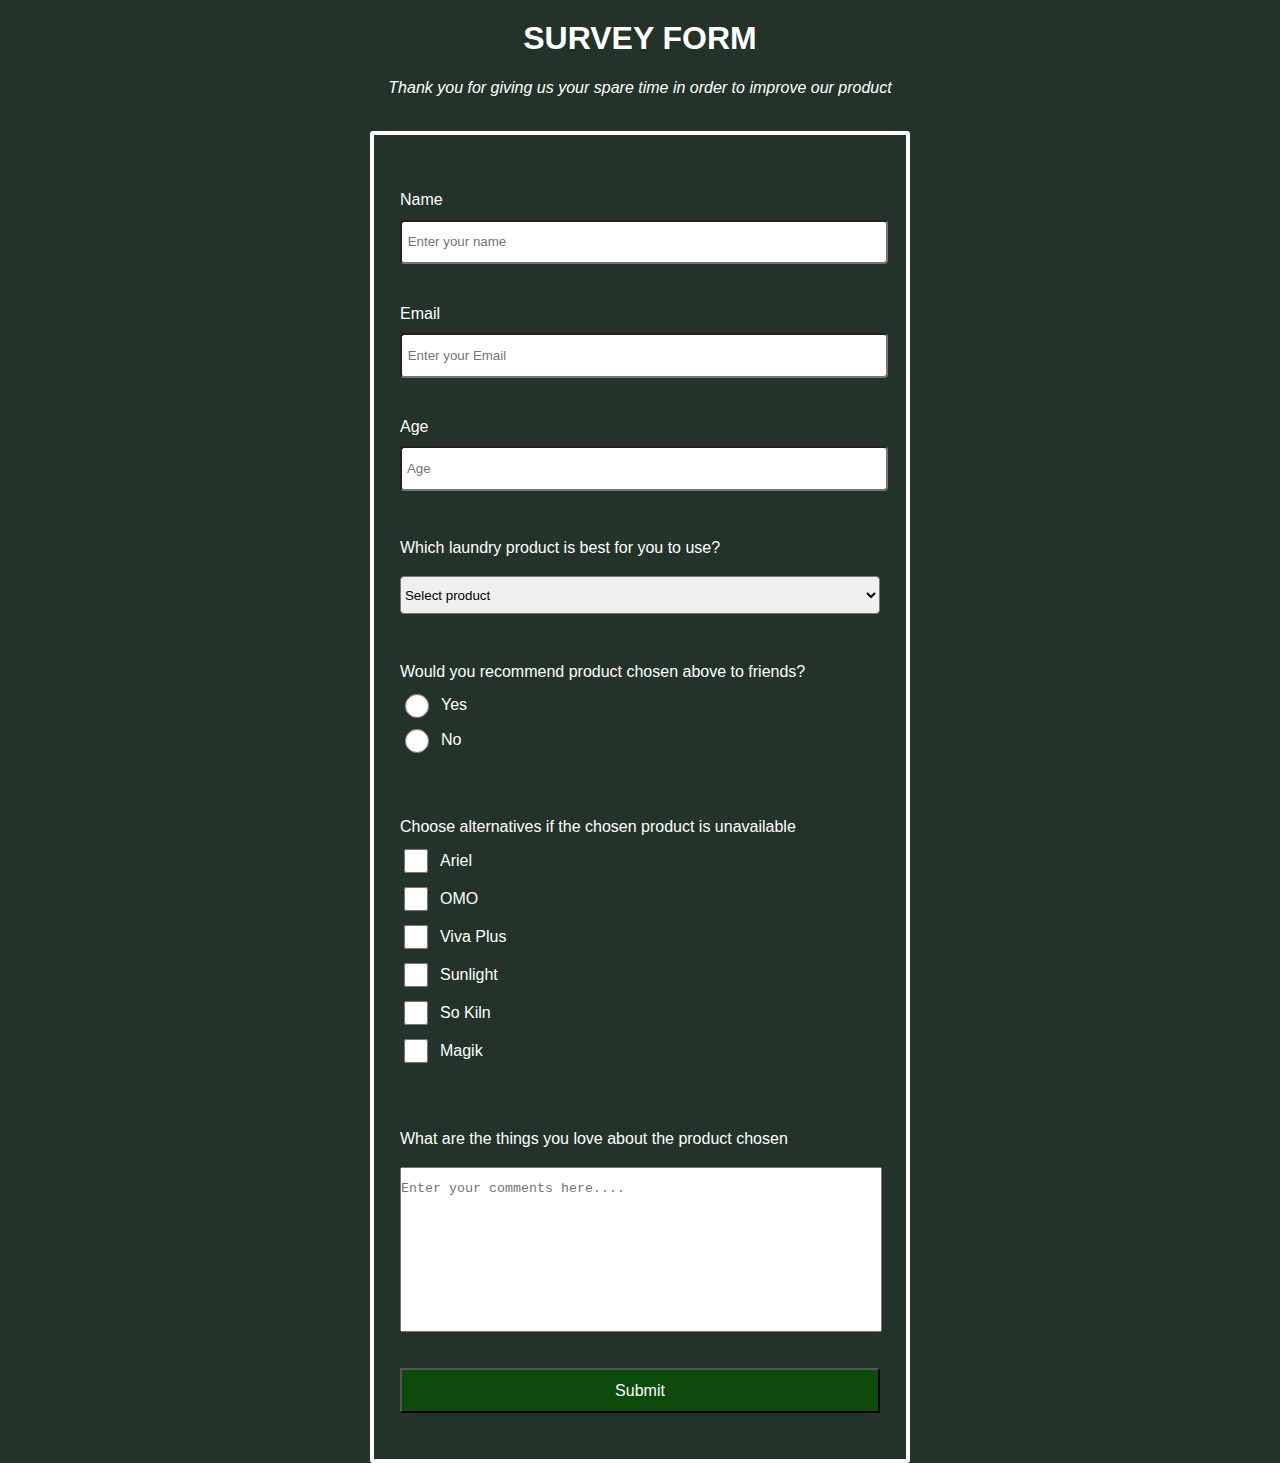
==== index.html @ c590c8d7 "Practice make perfect" ====
<!DOCTYPE html>
<html lang="en">

<head>
    <meta charset="UTF-8">
    <meta name="viewport" content="width=device-width, initial-scale=1.0">
    <title>Survey form</title>
    <link rel="stylesheet" href="index.css">
</head>

<body>
    <header>
        <h1 id="title">SURVEY FORM</h1>
        <p id="description">Thank you for giving us your spare time in order to improve our product
        </p>
    </header>
    <main>
        <div class="form-container">
            <form action="#" method="post" id="survey-form">
                <div class="form-group">
                    <label for="name" id="name-label">Name</label>
                    <input type="text" class="input-text" name="name" id="name" placeholder=" Enter your name" required>
                </div>
                <div class="form-group">
                    <label for="email" id="email-label">Email</label>
                    <input type="email" class="input-email" name="email" id="email" placeholder=" Enter your Email" required>
                </div>
                <div class="form-group">
                    <label for="age" id="number-label">Age</label>
                    <input type="number" class="input-number" name="age" id="number" min="12" max="90" required placeholder=" Age">
                </div>
                <div class="form-group">
                    <p>Which laundry product is best for you to use?</p>
                    <select name="laundry-products" id="dropdown">
                        <option value="" disabled selected>Select product</option>
                        <option value="Ariel">Ariel</option>
                        <option value="Viva-Plus">Viva Plus</option>
                        <option value="Sunlight">Sunlight</option>
                        <option value="So-Kiln">So Kiln</option>
                        <option value="Magik">Magik</option>
                        <option value="OMO">OMO</option>
                    </select>
                </div>
                <div class="form-group">
                    <p>Would you recommend product chosen above to friends?
                        <label for="yes"><input type="radio" name="answer" class="input-radio">Yes</label>
                        <label for="no"><input type="radio" name="answer" class="input-radio">No</label>
                    </p>
                </div>
                <div class="form-group">
                    <p>Choose alternatives if the chosen product is unavailable
                        <label for="alternatives" class="alternatives">
                            <input type="checkbox" class="input-checkbox" name="alternatives" id="Ariel">
                            Ariel
                        </label>
                        <label for="alternatives" class="alternatives">
                            <input type="checkbox" class="input-checkbox" name="alternatives" id="OMO">
                            OMO
                        </label>
                        <label for="alternatives" class="alternatives">
                            <input type="checkbox" class="input-checkbox" name="alternatives" id="Viva-Plus">
                            Viva Plus
                        </label>
                        <label for="alternatives" class="alternatives">
                            <input type="checkbox" class="input-checkbox" name="alternatives" id="sunlight">
                            Sunlight
                        </label>
                        <label for="alternatives" class="alternatives">
                            <input type="checkbox" class="input-checkbox" name="alternatives" id="So-Kiln">
                            So Kiln
                        </label>
                        <label for="alternatives" class="alternatives">
                            <input type="checkbox" class="input-checkbox" name="alternatives" id="Magik">
                            Magik
                        </label>
                    </p>
                </div>
                <div class="form-group">
                    <p>What are the things you love about the product chosen</p>
                    <textarea name="comments" class="comment-box" id="comment" cols="40" rows="10"
                        placeholder="Enter your comments here...."></textarea>
                </div>
                <div class="form-group">
                    <button type="submit">Submit</button>
                </div>
            </form>
        </div>
    </main>
</body>

</html>
---- index.css ----
body {
    width: 100%;
    height: 100vh;
    margin: 0;
    background-color: #233329;
    color: #fff;
    font-family: Verdana, Geneva, Tahoma, sans-serif;
    font-weight: 500;
    font-size: 1rem;
    line-height: 1.4;
}

#description {
    font-style: italic;
}

#title, #description {
    text-align: center;
    margin: 0.5em auto;
}

.form-container {
    border: 4px solid #fff;
    margin: 2rem auto;
    width: 40vw;
    max-height: max-content;
    padding: 30px 10px;
    border-radius: 3px;
}

label {
    display: flex;
    align-items: center;
    margin: 0.5rem 0;
}
 
.input-text, .input-email, .input-number, select {
    width: 100%;
    height: 2.9em;
    border-radius: 4px;
}

.form-group {
    padding: 0.9em;
    margin: 0.1em;
    box-sizing: border-box;
}

.alternatives {
    display: flex;
    align-items: center;
    margin-bottom: 0.5em;
}

.input-checkbox, .input-radio {
    margin-right: 0.9em;
    min-width: 1.5rem;
    min-height: 1.5rem;
}

.comment-box {
    min-height: 138px;
    width: 100%;
    resize: none;
    padding: 0.8rem 0 0 0;
}

button {
    width: 100%;
    padding: 0.7rem;
    background-color: #0C4B0C;
    color: inherit;
    font-family: inherit;
    font-size: inherit;
    font-weight: inherit;
}
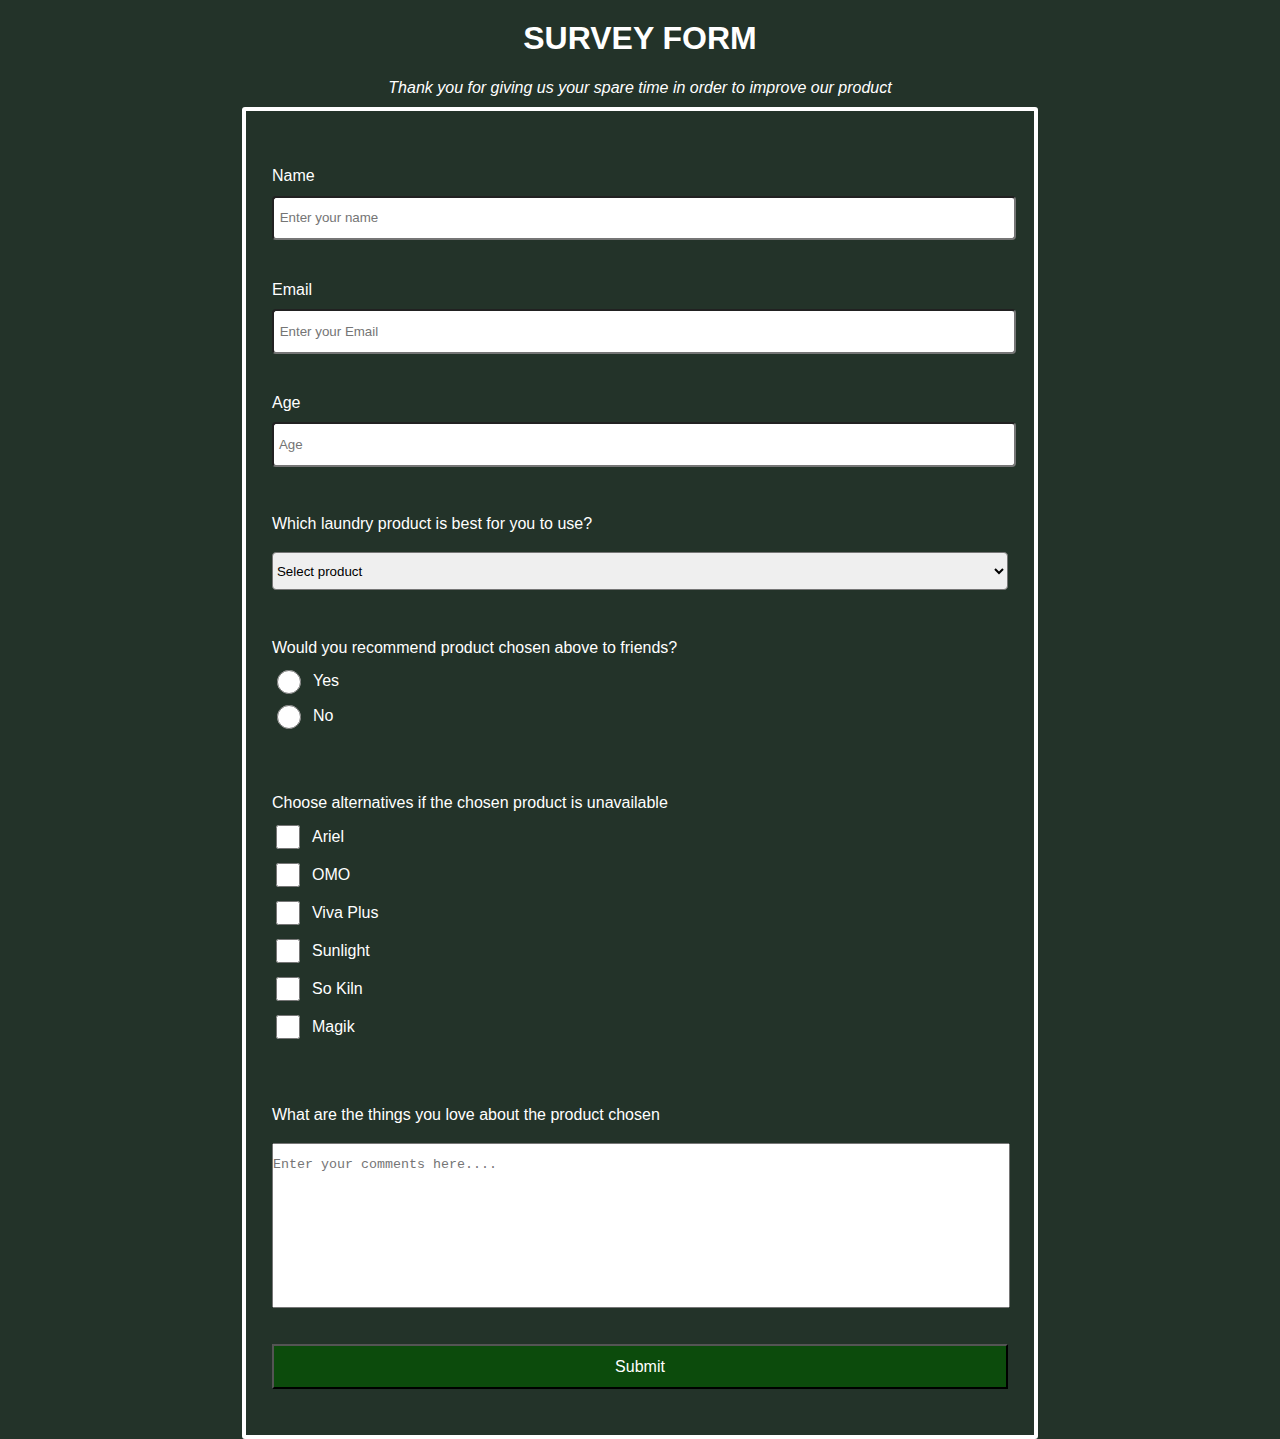
==== commit 893aedcb: "some changes were made" ====
--- a/index.html
+++ b/index.html
@@ -23,11 +23,13 @@
                 </div>
                 <div class="form-group">
                     <label for="email" id="email-label">Email</label>
-                    <input type="email" class="input-email" name="email" id="email" placeholder=" Enter your Email" required>
+                    <input type="email" class="input-email" name="email" id="email" placeholder=" Enter your Email"
+                        required>
                 </div>
                 <div class="form-group">
                     <label for="age" id="number-label">Age</label>
-                    <input type="number" class="input-number" name="age" id="number" min="12" max="90" required placeholder=" Age">
+                    <input type="number" class="input-number" name="age" id="number" min="12" max="90" required
+                        placeholder=" Age">
                 </div>
                 <div class="form-group">
                     <p>Which laundry product is best for you to use?</p>
--- a/index.css
+++ b/index.css
@@ -21,8 +21,8 @@
 
 .form-container {
     border: 4px solid #fff;
-    margin: 2rem auto;
-    width: 40vw;
+    margin: 0 auto;
+    width: 60vw;
     max-height: max-content;
     padding: 30px 10px;
     border-radius: 3px;
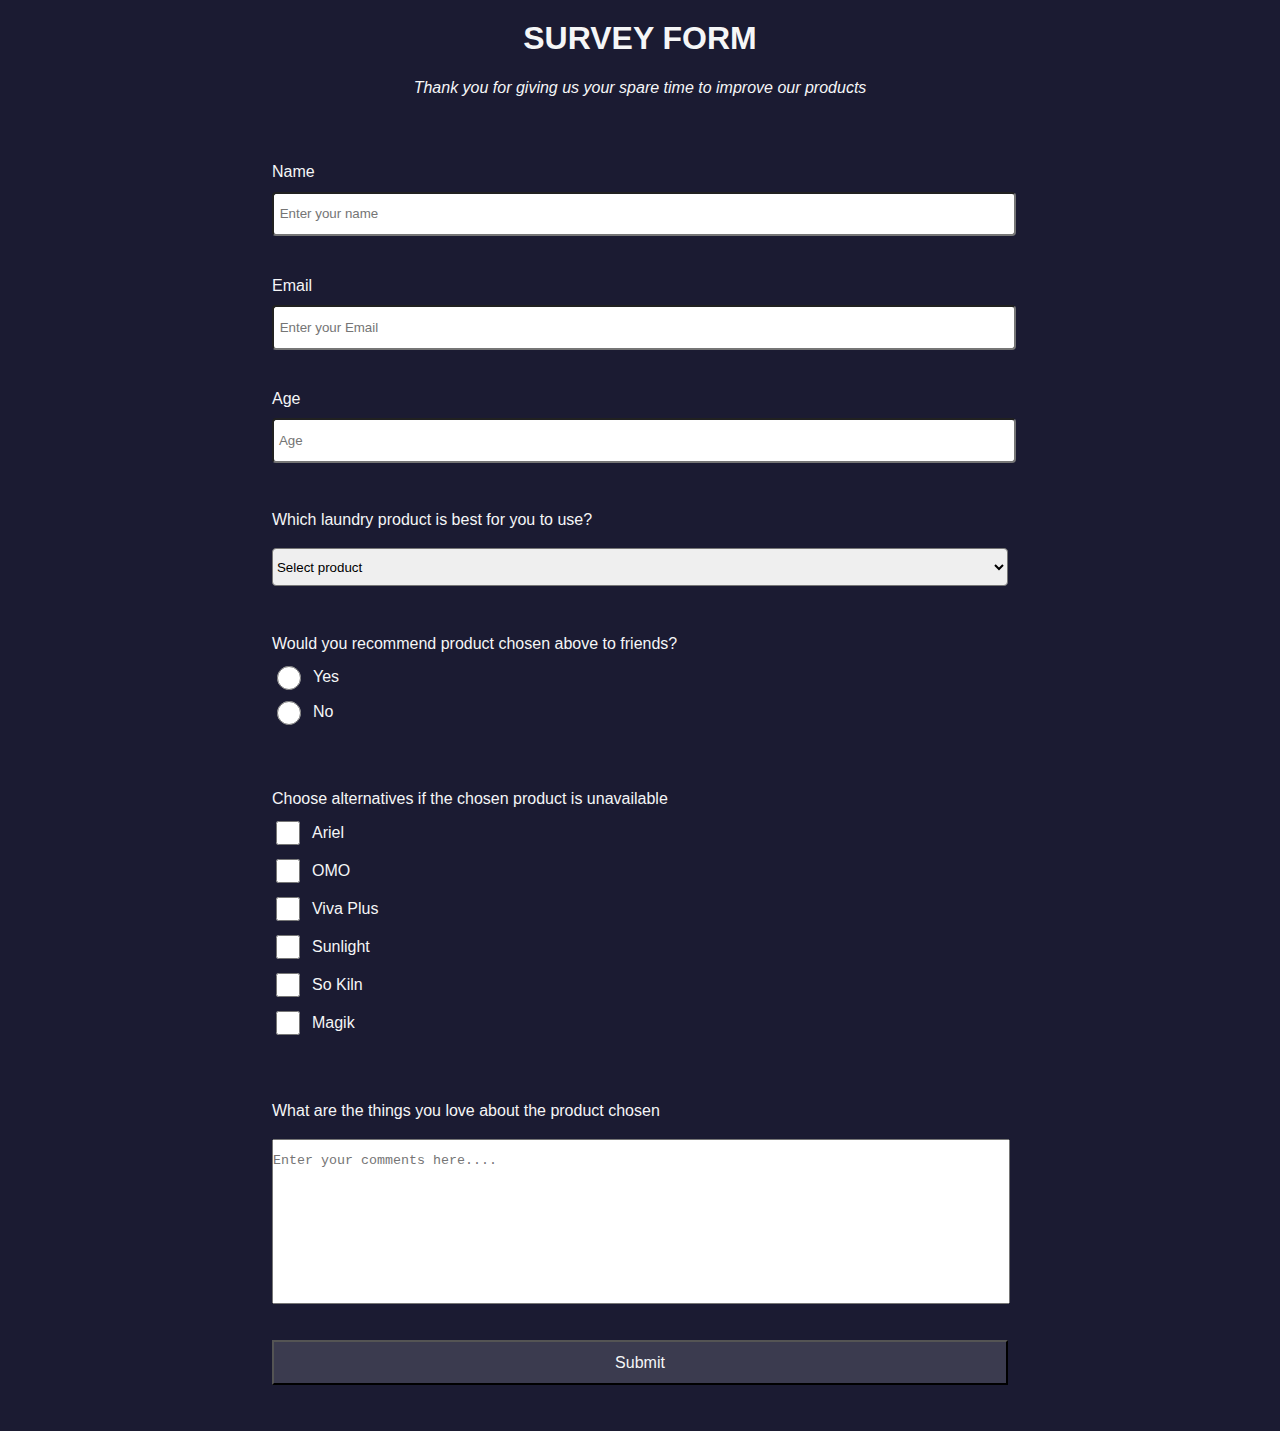
==== commit bcc9d65a: "changes made" ====
--- a/index.html
+++ b/index.html
@@ -11,8 +11,7 @@
 <body>
     <header>
         <h1 id="title">SURVEY FORM</h1>
-        <p id="description">Thank you for giving us your spare time in order to improve our product
-        </p>
+        <p id="description">Thank you for giving us your spare time to improve our products</p>
     </header>
     <main>
         <div class="form-container">
--- a/index.css
+++ b/index.css
@@ -2,8 +2,8 @@
     width: 100%;
     height: 100vh;
     margin: 0;
-    background-color: #233329;
-    color: #fff;
+    background-color: #1b1b32;
+    color: #f5f6f7;
     font-family: Verdana, Geneva, Tahoma, sans-serif;
     font-weight: 500;
     font-size: 1rem;
@@ -20,8 +20,7 @@
 }
 
 .form-container {
-    border: 4px solid #fff;
-    margin: 0 auto;
+    margin:0.1em auto;
     width: 60vw;
     max-height: max-content;
     padding: 30px 10px;
@@ -68,7 +67,7 @@
 button {
     width: 100%;
     padding: 0.7rem;
-    background-color: #0C4B0C;
+    background-color: #3b3b4f;
     color: inherit;
     font-family: inherit;
     font-size: inherit;
